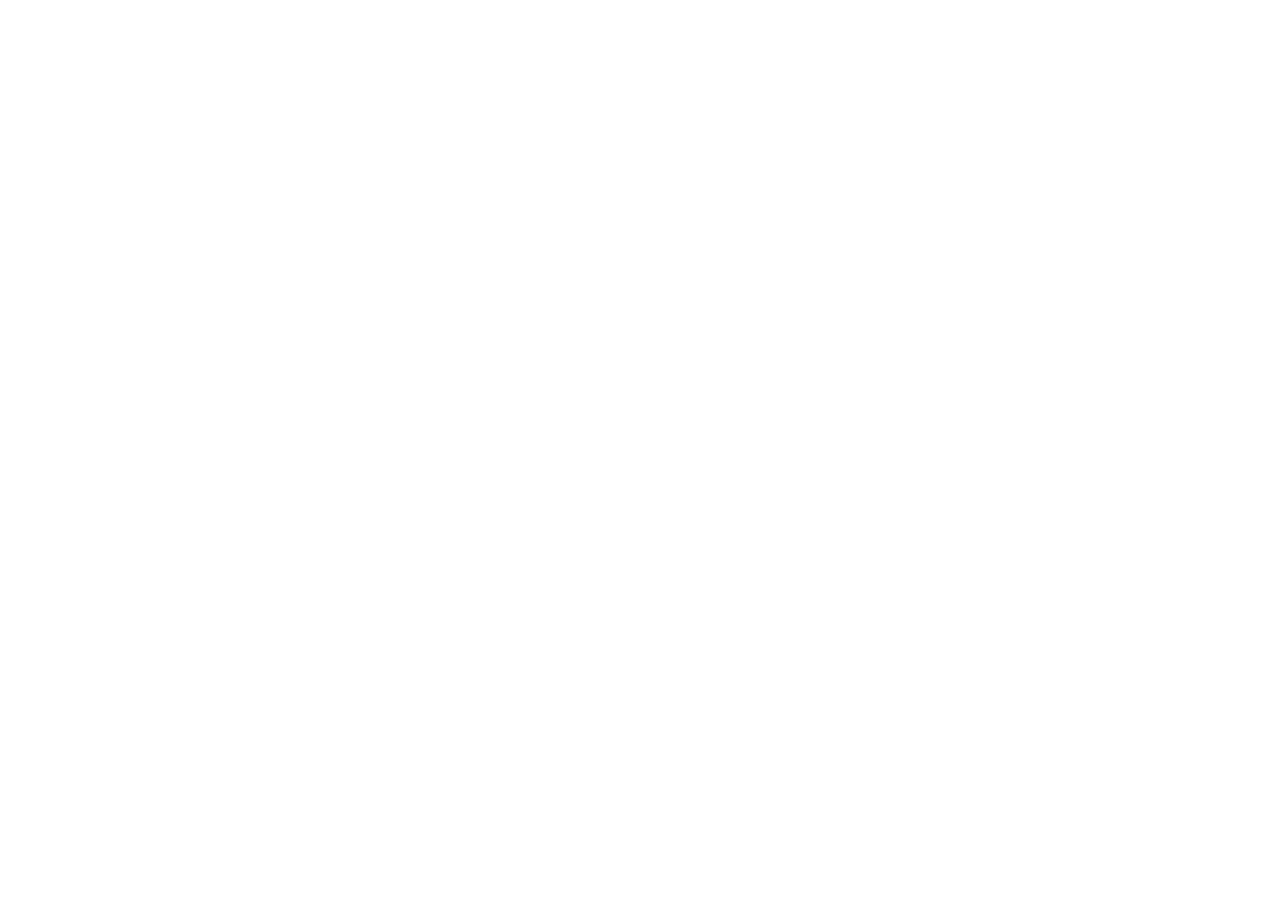
==== pois/Chapelle-du-Martray.html @ b54df888 "feat: overhaul POI layouts with custom styles and add new media assets" ====
<!DOCTYPE html>
<html lang="en">
<head>
    <meta charset="UTF-8">
    <meta name="viewport" content="width=device-width, initial-scale=1.0, maximum-scale=1.0, user-scalable=no">
    <title>Chapelle du Martray</title>
    <!-- Custom CSS -->
    <link rel="stylesheet" href="../css/style.css">
</head>
<body>
    <div class="poi-container">
        <h1>Chapelle du Martray</h1>
        <p>A beautiful historic chapel, standing as a testament to the city's architectural heritage.</p>
        <br>
        <a href="../index.html" class="btn" style="background-color: #6b7280;">Back to Map</a>
    </div>

    <script>
        const urlParams = new URLSearchParams(window.location.search);
        const poiId = urlParams.get('id');
        const state = localStorage.getItem('visitedPOIs');
        const visited = state ? JSON.parse(state) : [];
        if (!poiId || !visited.includes(poiId)) {
            // Redirect back to map if accessed without being unlocked
            window.location.href = '../index.html';
        }
    </script>
</body>
</html>
---- css/style.css ----
/* Base Reset & Variables */
:root {
    --primary-color: #3b82f6;
    --success-color: #10b981;
    --bg-color: #ffffff;
    --text-color: #1f2937;
}

html, body {
    margin: 0;
    padding: 0;
    height: 100%;
    width: 100%;
    background-color: var(--bg-color);
    color: var(--text-color);
    font-family: -apple-system, BlinkMacSystemFont, "Segoe UI", Roboto, Helvetica, Arial, sans-serif;
    overflow: hidden; /* Prevent scrolling on main map view */
}

/* Map Container */
#map {
    height: 100vh;
    width: 100vw;
    z-index: 1; /* Keep map below overlays if any */
}

/* POI Page Styles */
.poi-container {
    padding: 20px;
    max-width: 600px;
    margin: 0 auto;
    overflow-y: auto;
    height: 100vh;
    box-sizing: border-box;
}

.btn {
    display: inline-block;
    padding: 12px 24px;
    margin: 10px 0;
    background-color: var(--primary-color);
    color: white;
    border: none;
    border-radius: 8px;
    font-size: 16px;
    cursor: pointer;
    text-decoration: none;
    text-align: center;
}

.btn:active {
    opacity: 0.8;
}

.btn-success {
    background-color: var(--success-color);
}
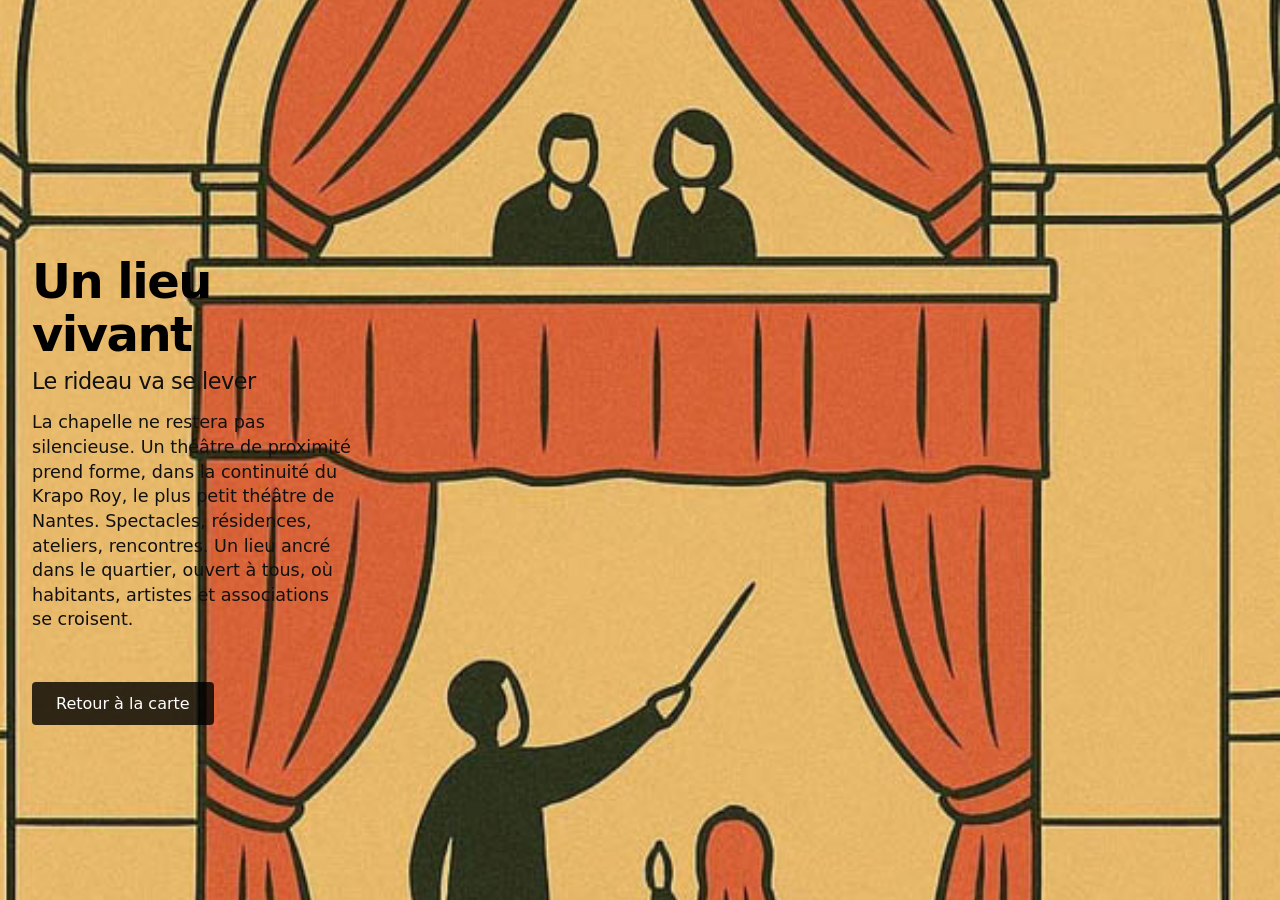
==== commit 2ace2dfb: "refactor: redesign POI detail templates with localized content and custom styling" ====
--- a/pois/Chapelle-du-Martray.html
+++ b/pois/Chapelle-du-Martray.html
@@ -1,21 +1,125 @@
-<!DOCTYPE html>
-<html lang="en">
+<!doctype html>
+<html lang="fr">
+
 <head>
-    <meta charset="UTF-8">
-    <meta name="viewport" content="width=device-width, initial-scale=1.0, maximum-scale=1.0, user-scalable=no">
-    <title>Chapelle du Martray</title>
+    <meta charset="UTF-8" />
+    <meta name="viewport" content="width=device-width, initial-scale=1.0, maximum-scale=1.0, user-scalable=no" />
+    <title>Un lieu vivant</title>
     <!-- Custom CSS -->
-    <link rel="stylesheet" href="../css/style.css">
+    <link rel="stylesheet" href="../css/style.css" />
+    <style>
+        body,
+        html {
+            margin: 0;
+            padding: 0;
+            background-color: #ebd7c0;
+            /* Peach/Beige background matching the illustration */
+            color: #000;
+            font-family: system-ui, -apple-system, sans-serif;
+            height: 100%;
+        }
+
+        .bg-container {
+            position: fixed;
+            top: 0;
+            left: 0;
+            width: 100%;
+            height: 100%;
+            /* Replace the url below with your actual theater illustration image */
+            background-image: url('../assets/image/chapelle_martray.jpg');
+            background-size: cover;
+            background-position: center;
+        }
+
+        .poi-container {
+            max-width: 100%;
+            margin: 0;
+            padding: 2rem;
+            display: flex;
+            flex-direction: column;
+            justify-content: center;
+            align-items: flex-start;
+            min-height: 100vh;
+            position: relative;
+            z-index: 2;
+        }
+
+        .content-section {
+            max-width: 320px;
+            /* Pushing slightly down to match the text placement in the design */
+            margin-top: 10vh;
+        }
+
+        h1 {
+            font-size: 3rem;
+            font-weight: 900;
+            margin: 0 0 0.5rem 0;
+            letter-spacing: -1.5px;
+            line-height: 1.1;
+            color: #000;
+        }
+
+        .subtitle {
+            font-size: 1.4rem;
+            font-weight: 500;
+            margin: 0 0 1rem 0;
+            color: #111;
+            letter-spacing: -0.5px;
+        }
+
+        .paragraph {
+            font-size: 1.1rem;
+            line-height: 1.4;
+            margin: 0;
+            color: #111;
+            font-weight: 400;
+        }
+
+        .back-btn-container {
+            margin-top: 2.5rem;
+        }
+
+        .btn {
+            display: inline-block;
+            padding: 12px 24px;
+            background-color: rgba(0, 0, 0, 0.8);
+            color: #fff;
+            text-decoration: none;
+            border-radius: 4px;
+            font-size: 1rem;
+            font-weight: 500;
+            transition: background-color 0.2s;
+        }
+
+        .btn:hover {
+            background-color: #000;
+        }
+    </style>
 </head>
+
 <body>
+    <div class="bg-container"></div>
+
     <div class="poi-container">
-        <h1>Chapelle du Martray</h1>
-        <p>A beautiful historic chapel, standing as a testament to the city's architectural heritage.</p>
-        <br>
-        <a href="../index.html" class="btn" style="background-color: #6b7280;">Back to Map</a>
+        <div class="content-section">
+            <h1>Un lieu vivant</h1>
+            <p class="subtitle">Le rideau va se lever</p>
+            <p class="paragraph">
+                La chapelle ne restera pas silencieuse. Un théâtre de proximité
+                prend forme, dans la continuité du Krapo Roy, le plus petit théâtre
+                de Nantes. Spectacles, résidences, ateliers, rencontres. Un lieu
+                ancré dans le quartier, ouvert à tous, où habitants, artistes et
+                associations se croisent.
+            </p>
+
+            <div class="back-btn-container">
+                <a href="../index.html" class="btn">Retour à la carte</a>
+            </div>
+        </div>
     </div>
 
     <script>
+        /*
         const urlParams = new URLSearchParams(window.location.search);
         const poiId = urlParams.get('id');
         const state = localStorage.getItem('visitedPOIs');
@@ -24,6 +128,8 @@
             // Redirect back to map if accessed without being unlocked
             window.location.href = '../index.html';
         }
+            */
     </script>
 </body>
-</html>
+
+</html>
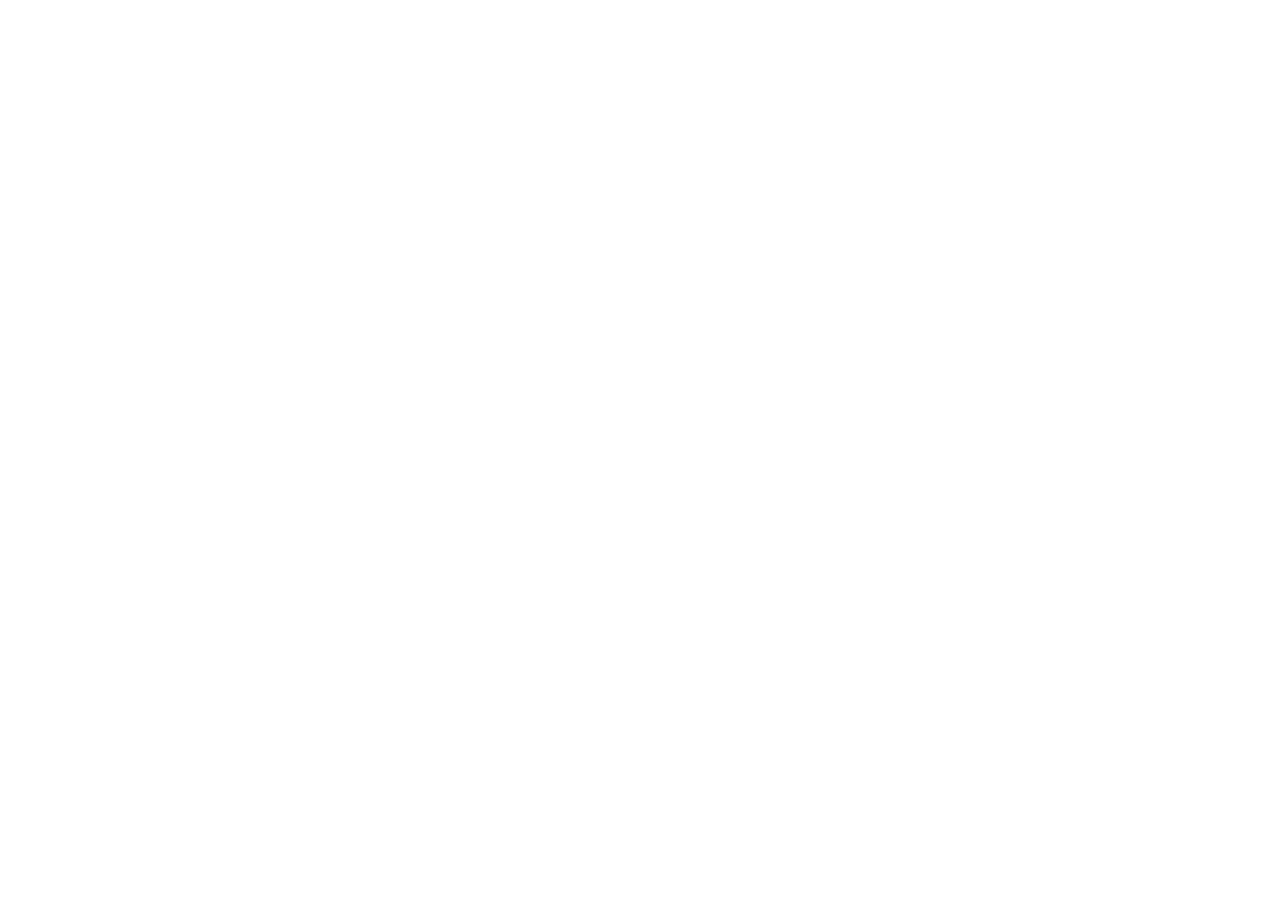
==== commit 7557b0aa: "feat: enable POI access restriction via state validation across all pages" ====
--- a/pois/Chapelle-du-Martray.html
+++ b/pois/Chapelle-du-Martray.html
@@ -119,7 +119,7 @@
     </div>
 
     <script>
-        /*
+
         const urlParams = new URLSearchParams(window.location.search);
         const poiId = urlParams.get('id');
         const state = localStorage.getItem('visitedPOIs');
@@ -128,7 +128,7 @@
             // Redirect back to map if accessed without being unlocked
             window.location.href = '../index.html';
         }
-            */
+
     </script>
 </body>
 
